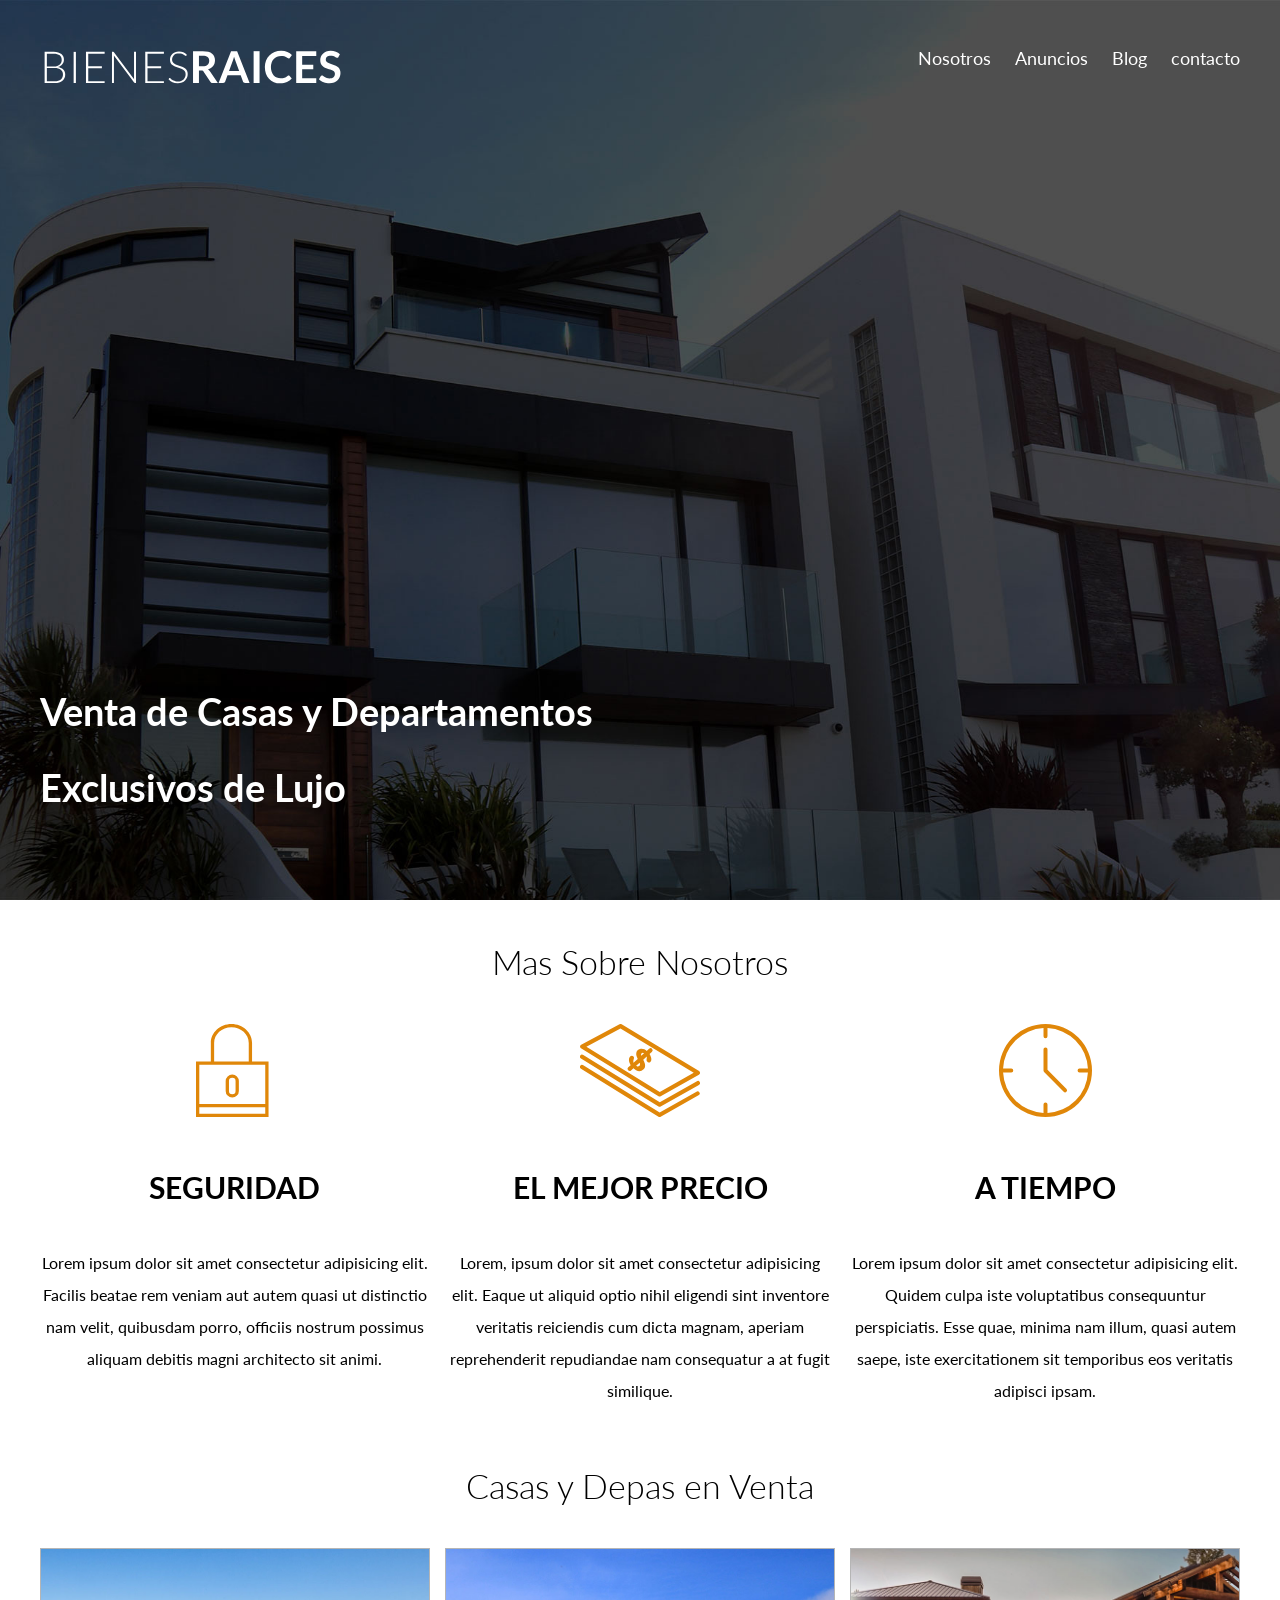
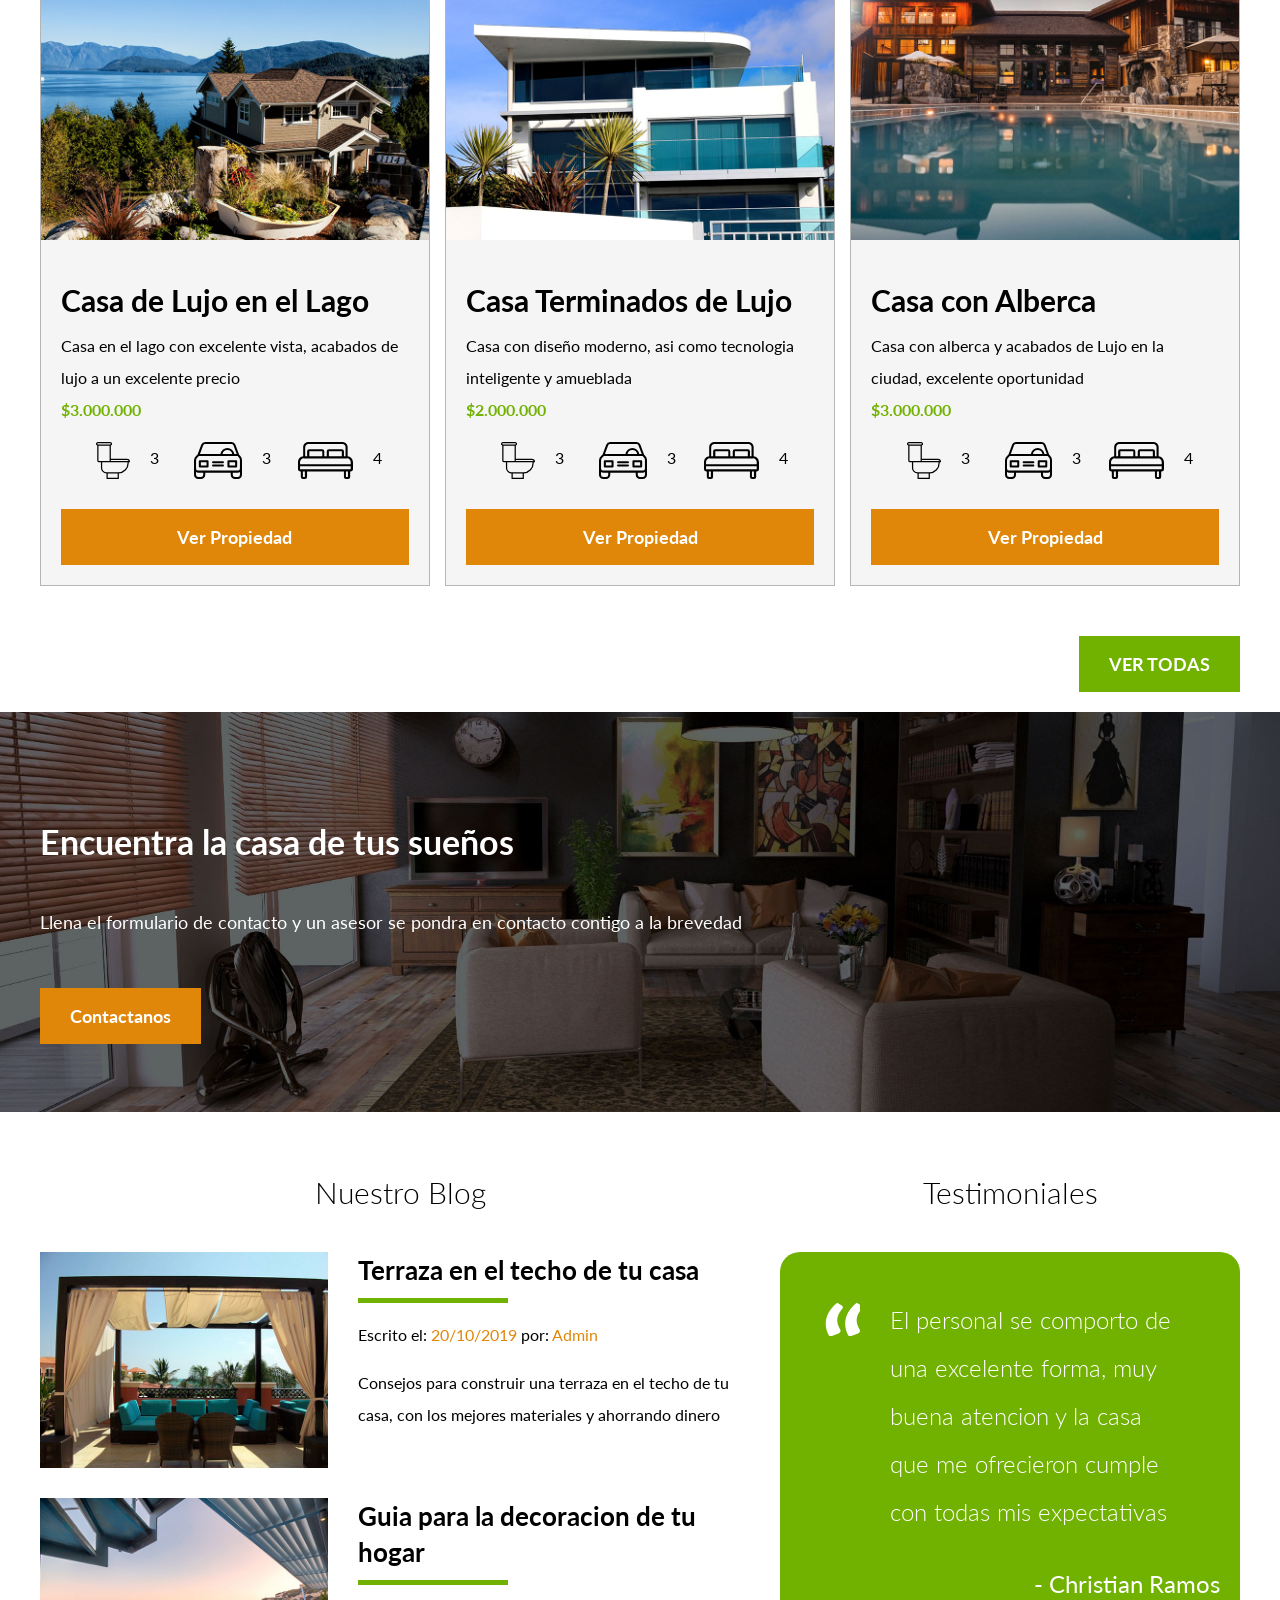
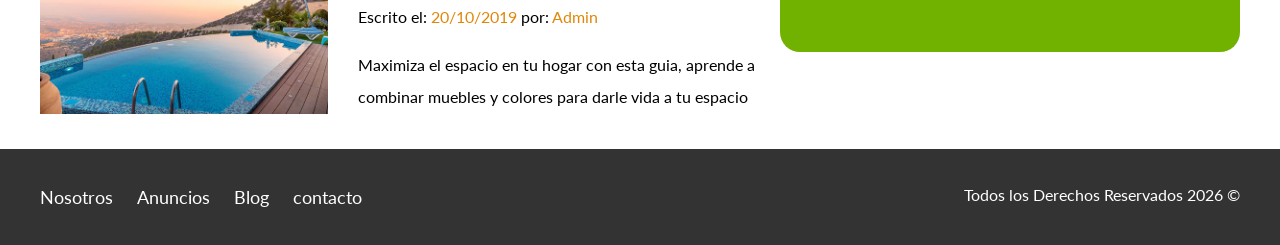
==== index.html @ e01a39d3 "Primer commit" ====
<!DOCTYPE html>
<html lang="en">

<head>
    <meta charset="UTF-8">
    <meta name="viewport" content="width=device-width, initial-scale=1.0">
    <title>Bienes Raices</title>
    <link
        href="https://fonts.googleapis.com/css2?family=Lato:ital,wght@0,100;0,300;0,400;0,700;0,900;1,100;1,300;1,400;1,700;1,900&display=swap"
        rel="stylesheet">
    <link rel="stylesheet" href="css/normalize.css">
    <link rel="stylesheet" href="css/styles.css">
</head>

<body>

    <header class="site-header inicio">
        <div class="contenedor contenido-header">
            <div class="barra">
                <a href="/">
                    <img src="img/logo.svg" alt="Logotipo de Bienes Raices">
                </a>
                <nav class="navegacion">
                    <a href="nosotros.html">Nosotros</a>
                    <a href="anuncios.html">Anuncios</a>
                    <a href="blog.html">Blog</a>
                    <a href="contacto.html">contacto</a>
                </nav>
            </div>

            <h1>Venta de Casas y Departamentos Exclusivos de Lujo</h1>
        </div>
    </header>

    <section class="contenedor seccion">
        <h2 class="fw-300 centrar-texto">Mas Sobre Nosotros</h2>
        <div class="iconos-nosotros">
            <div class="icono">
                <img src="img/icono1.svg" alt="Icono Seguridad">
                <h3>Seguridad</h3>
                <p>Lorem ipsum dolor sit amet consectetur adipisicing elit. Facilis beatae rem veniam aut autem quasi ut
                    distinctio nam velit, quibusdam porro, officiis nostrum possimus aliquam debitis magni architecto
                    sit
                    animi.</p>
            </div>

            <div class="icono">
                <img src="img/icono2.svg" alt="Icono Precio">
                <h3>El Mejor Precio</h3>
                <p>Lorem, ipsum dolor sit amet consectetur adipisicing elit. Eaque ut aliquid optio nihil eligendi sint
                    inventore veritatis reiciendis cum dicta magnam, aperiam reprehenderit repudiandae nam consequatur a
                    at
                    fugit similique.</p>
            </div>

            <div class="icono">
                <img src="img/icono3.svg" alt="Icono Tiempo">
                <h3>A Tiempo</h3>
                <p>Lorem ipsum dolor sit amet consectetur adipisicing elit. Quidem culpa iste voluptatibus consequuntur
                    perspiciatis. Esse quae, minima nam illum, quasi autem saepe, iste exercitationem sit temporibus eos
                    veritatis adipisci ipsam.</p>
            </div>
        </div>
    </section>

    <main class="seccion contenedor">
        <h2 class="fw-300 centrar-texto">Casas y Depas en Venta</h2>
        <div class="contenedor-anuncios">
            <div class="anuncio">
                <img src="img/anuncio1.jpg" alt="Casa de lujo en el lago">
                <div class="contenido-anuncio">
                    <h3>Casa de Lujo en el Lago</h3>
                    <p>Casa en el lago con excelente vista, acabados de lujo a un excelente precio</p>
                    <p class="precio">$3.000.000</p>
                    <ul class="iconos-caracteristicas">
                        <li>
                            <img src="img/icono_wc.svg" alt="icono wc">
                            <p>3</p>
                        </li>
                        <li>
                            <img src="img/icono_estacionamiento.svg" alt="icono autos">
                            <p>3</p>
                        </li>
                        <li>
                            <img src="img/icono_dormitorio.svg" alt="iconos habitaciones">
                            <p>4</p>
                        </li>
                    </ul>
                    <a href="anuncio.html" class="boton boton-amarillo d-block">Ver Propiedad</a>
                </div>
            </div>

            <div class="anuncio">
                <img src="img/anuncio2.jpg" alt="Casa terminada de lujo">
                <div class="contenido-anuncio">
                    <h3>Casa Terminados de Lujo</h3>
                    <p>Casa con diseño moderno, asi como tecnologia inteligente y amueblada</p>
                    <p class="precio">$2.000.000</p>
                    <ul class="iconos-caracteristicas">
                        <li>
                            <img src="img/icono_wc.svg" alt="icono wc">
                            <p>3</p>
                        </li>
                        <li>
                            <img src="img/icono_estacionamiento.svg" alt="icono autos">
                            <p>3</p>
                        </li>
                        <li>
                            <img src="img/icono_dormitorio.svg" alt="iconos habitaciones">
                            <p>4</p>
                        </li>
                    </ul>
                    <a href="anuncio.html" class="boton boton-amarillo d-block">Ver Propiedad</a>
                </div>
            </div>

            <div class="anuncio">
                <img src="img/anuncio3.jpg" alt="Casa con alberca">
                <div class="contenido-anuncio">
                    <h3>Casa con Alberca</h3>
                    <p>Casa con alberca y acabados de Lujo en la ciudad, excelente oportunidad</p>
                    <p class="precio">$3.000.000</p>
                    <ul class="iconos-caracteristicas">
                        <li>
                            <img src="img/icono_wc.svg" alt="icono wc">
                            <p>3</p>
                        </li>
                        <li>
                            <img src="img/icono_estacionamiento.svg" alt="icono autos">
                            <p>3</p>
                        </li>
                        <li>
                            <img src="img/icono_dormitorio.svg" alt="iconos habitaciones">
                            <p>4</p>
                        </li>
                    </ul>
                    <a href="anuncio.html" class="boton boton-amarillo d-block">Ver Propiedad</a>
                </div>
            </div>
        </div>

        <div class="ver-todas">
            <a href="anuncios.html" class="boton boton-verde">VER TODAS</a>
        </div>
    </main>

    <section class="imagen-contacto">
        <div class="contenedor contenido-contacto">
            <h2>Encuentra la casa de tus sueños</h2>
            <p>Llena el formulario de contacto y un asesor se pondra en contacto contigo a la brevedad</p>
            <a href="contacto.html" class="boton boton-amarillo">Contactanos</a>
        </div>
    </section>

    <div class="seccion-inferior contenedor seccion">
        <section class="blog">
            <h3 class="centrar-texto fw-300">Nuestro Blog</h3>

            <article class="entrada-blog">
                <div class="imagen">
                    <img src="img/blog1.jpg" alt="Entrada de blog">
                </div>
                <div class="texto-entrada">
                    <a href="entrada.html">
                        <h4>Terraza en el techo de tu casa</h4>
                    </a>
                    <p>Escrito el: <span>20/10/2019</span> por: <span>Admin</span></p>
                    <p>Consejos para construir una terraza en el techo de tu casa, con los mejores materiales y
                        ahorrando dinero
                    </p>
                </div>
            </article>

            <article class="entrada-blog">
                <div class="imagen">
                    <img src="img/blog2.jpg" alt="Entrada de blog 2">
                </div>
                <div class="texto-entrada">
                    <a href="entrada.html">
                        <h4>Guia para la decoracion de tu hogar</h4>
                    </a>
                    <p>Escrito el: <span>20/10/2019</span> por: <span>Admin</span></p>
                    <p>Maximiza el espacio en tu hogar con esta guia, aprende a combinar muebles y colores para darle
                        vida a
                        tu espacio</p>
                </div>
            </article>
        </section>

        <section class="testimoniales">
            <h3 class="centrar-texto fw-300">Testimoniales</h3>
            <div class="testimonial">
                <blockquote>El personal se comporto de una excelente forma, muy buena atencion y la casa que me
                    ofrecieron
                    cumple con todas mis expectativas</blockquote>
                <p>- Christian Ramos</p>
            </div>
        </section>
    </div>
    <footer class="site-footer seccion">
        <div class="contenedor contenedor-footer">
            <nav class="navegacion">
                <a href="nosotros.html">Nosotros</a>
                <a href="anuncios.html">Anuncios</a>
                <a href="blog.html">Blog</a>
                <a href="contacto.html">contacto</a>
            </nav>
            <p class="copyright">Todos los Derechos Reservados 2026 &copy;</p>
        </div>
    </footer>

</body>

</html>
---- css/styles.css ----
html {
  box-sizing: border-box;
  font-size: 62.5%; /* Reset para REMS - 62.5% = 10px de 16px */
}

*,
*:before,
*:after {
  box-sizing: inherit;
}

body {
  font-family: "Lato", sans-serif;
  font-size: 1.6rem;
  line-height: 2;
}

/** Globales **/
img {
  max-width: 100%;
}

.contenedor {
  max-width: 120rem;
  margin: 0 auto;
}

h1 {
  font-size: 3.8rem;
}

h2 {
  font-size: 3.4rem;
}

h3 {
  font-size: 3rem;
}

h4 {
  font-size: 2.6rem;
}

/* Utilidades */
.seccion {
  margin-top: 2rem;
  margin-bottom: 2rem;
}

.fw-300 {
  font-weight: 300;
}

.centrar-texto {
  text-align: center;
}

.d-block {
  display: block !important;
}

.contenido-centrado {
  max-width: 800px;
}

/* Botones */
.boton {
  color: white;
  font-weight: 700;
  text-decoration: none;
  font-size: 1.8rem;
  padding: 1rem 3rem;
  margin-top: 3rem;
  display: inline-block;
  text-align: center;
  border: none;
}

.boton:hover {
  cursor: pointer;
}

.boton-amarillo {
  background-color: #e08709;
}

.boton-verde {
  background-color: #71b100;
}

/* Header */
.site-header {
  background-color: #333333;
  padding: 1rem 0 3rem 0;
}

.site-header.inicio {
  background-image: url(../img/header.jpg);
  background-position: center center;
  background-size: cover;
  height: 100vh;
  min-height: 60rem;
}

.contenido-header {
  height: 100%;
  display: flex;
  flex-direction: column;
  justify-content: space-between;
}

.contenido-header h1 {
  color: #ffffff;
  padding-bottom: 2rem;
  max-width: 60rem;
  line-height: 2;
}

.barra {
  display: flex;
  justify-content: space-between;
  padding-top: 3rem;
}

/* Navegacion */
.navegacion a {
  color: #ffff;
  text-decoration: none;
  font-size: 1.8rem;
  margin-right: 2rem;
}

.navegacion a:hover {
  color: #71b100;
}

.navegacion a:last-of-type {
  margin: 0;
}

/* Iconos Nosotros */
.iconos-nosotros {
  display: flex;
  justify-content: space-between;
}

.icono {
  flex-basis: calc(33.3% - 1rem);
  text-align: center;
}

.icono h3 {
  text-transform: uppercase;
}

/* Anuncios */
.contenedor-anuncios {
  display: flex;
  justify-content: space-between;
  flex-wrap: wrap;
}

.anuncio {
  flex: 0 0 calc(33.3% - 1rem);
  /* flex-grow: 0;
    flex-shrink: 0;
    flex-basis: calc(33.3% - 1rem); */
  border-style: solid;
  border-color: #b5b5b5;
  border-width: 1px;
  background-color: #f5f5f5;
  margin-bottom: 2rem;
}

.contenido-anuncio {
  padding: 2rem;
}

.contenido-anuncio h3,
.contenido-anuncio p {
  margin: 0;
}

.precio {
  color: #71b100;
  font-weight: 700;
}

.ver-todas {
  display: flex;
  justify-content: flex-end;
}

.iconos-caracteristicas {
  list-style: none;
  padding: 0;
  display: flex;
  justify-content: space-evenly;
  flex: 1;
  max-width: 500px;
}

.iconos-caracteristicas li {
  /*flex: 1;*/
  display: flex;
}

.iconos-caracteristicas li img {
  margin-right: 2rem;
}

/* contacto-home*/
.imagen-contacto {
  background-image: url(../img/encuentra.jpg);
  background-position: center center;
  background-size: cover;
  height: 40rem;
  display: flex;
  align-items: center;
}

.contenido-contacto {
  flex: 1;
  color: #ffffff;
}

.contenido-contacto p {
  font-size: 1.8rem;
}

/*Seccion inferior*/
.seccion-inferior {
  display: flex;
  justify-content: space-between;
}

.seccion-inferior .blog {
  flex-basis: 60%;
}

.seccion-inferior .testimoniales {
  flex-basis: calc(40% - 2rem);
}

.entrada-blog {
  display: flex;
  justify-content: space-between;
  margin-bottom: 2rem;
}

.entrada-blog:last-of-type {
  margin-bottom: 0;
}

.entrada-blog .imagen {
  flex-basis: 40%;
}

.entrada-blog .texto-entrada {
  flex-basis: calc(60% - 3rem);
}

.texto-entrada a {
  color: black;
  text-decoration: none;
}

.texto-entrada h4 {
  margin: 0;
  line-height: 1.4;
}

.texto-entrada h4::after {
  content: "";
  display: block;
  width: 15rem;
  height: 0.5rem;
  background-color: #71b100;
  margin-top: 1rem;
}

.texto-entrada span {
  color: #e08709;
}

/*Testimoniales*/
.testimonial {
  background-color: #71b100;
  font-size: 2.4rem;
  padding: 2rem;
  color: #ffffff;
  border-radius: 2rem;
}

.testimonial p {
  text-align: right;
}

.testimonial blockquote::before {
  content: "";
  background-image: url(../img/comilla.svg);
  width: 4rem;
  height: 4rem;
  position: absolute;
  left: -2rem;
}

.testimonial blockquote {
  position: relative;
  padding-left: 5rem;
  font-weight: 300;
}

/*Footer*/
.site-footer {
  background-color: #333333;
  margin: 0;
}

.contenedor-footer {
  padding: 3rem 0;
  display: flex;
  justify-content: space-between;
}

.copyright {
  margin: 0;
  color: white;
}

/*PAGINAS INTERNAS*/
/*Nosotros*/
.contenido-nosotros {
  display: grid;
  grid-template-columns: repeat(2, 1fr);
  grid-column-gap: 20px;
}

.texto-nosotros blockquote {
  font-weight: 900;
  font-size: 2rem;
  margin: 0;
  padding: 1rem 0 3rem 0;
}

/*Anuncio*/
.resumen-propiedad {
  display: flex;
  justify-content: space-between;
  align-items: center;
}

/*Contacto*/
.contacto p {
  font-size: 1.2rem;
  color: #4f4f4f;
  margin: 2rem 0 0 0;
}

legend {
  font-size: 2rem;
  color: #4f4f4f;
}

label {
  font-weight: 700;
  text-transform: uppercase;
  display: block;
}

input:not([type="submit"]),
textarea,
select {
  padding: 1rem;
  display: block;
  width: 100%;
  background-color: #e1e1e1;
  margin-bottom: 2rem;
  border: none;
  border-radius: 1rem;
}
input[type="radio"] {
  width: auto;
  margin: 0;
}
select {
  -webkit-appearance: none;
  appearance: none;
}
textarea {
  height: 20rem;
}

.forma-contacto {
  max-width: 30rem;
  display: flex;
  justify-content: space-between;
  align-items: center;
}
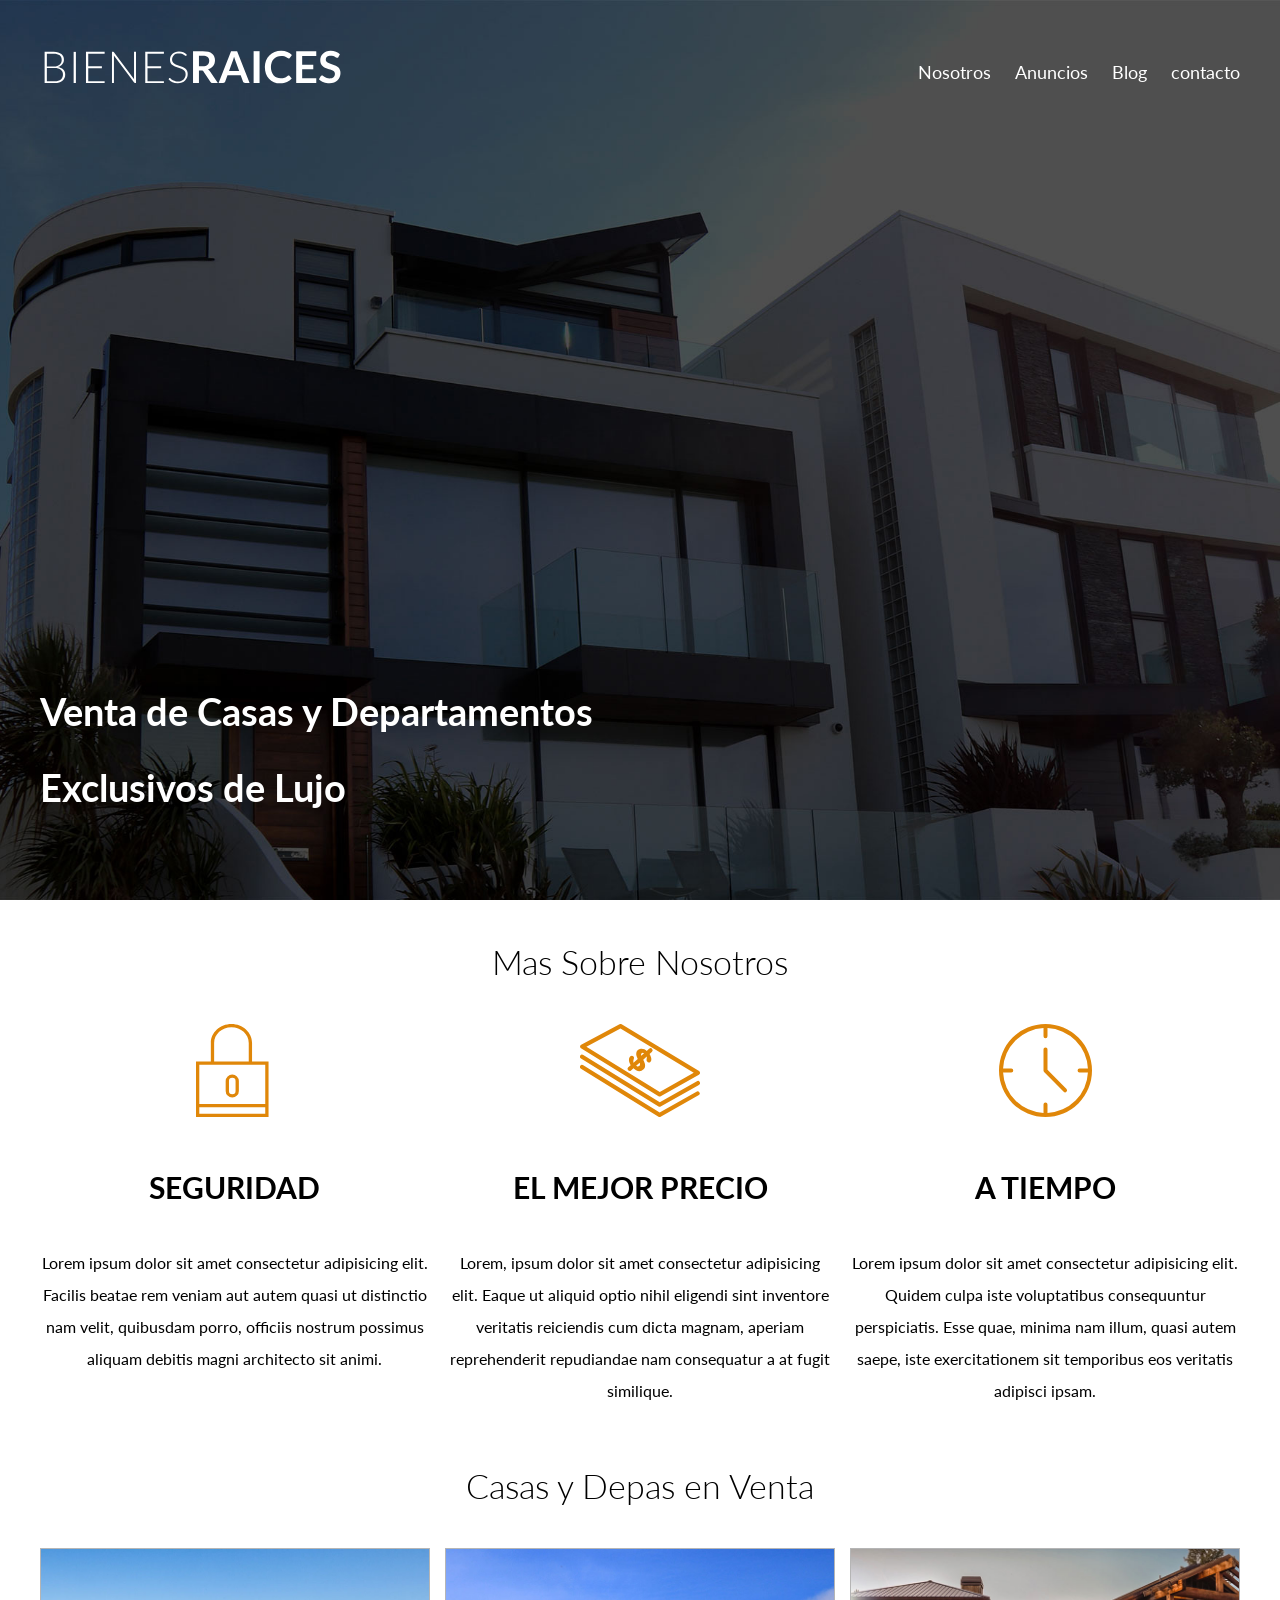
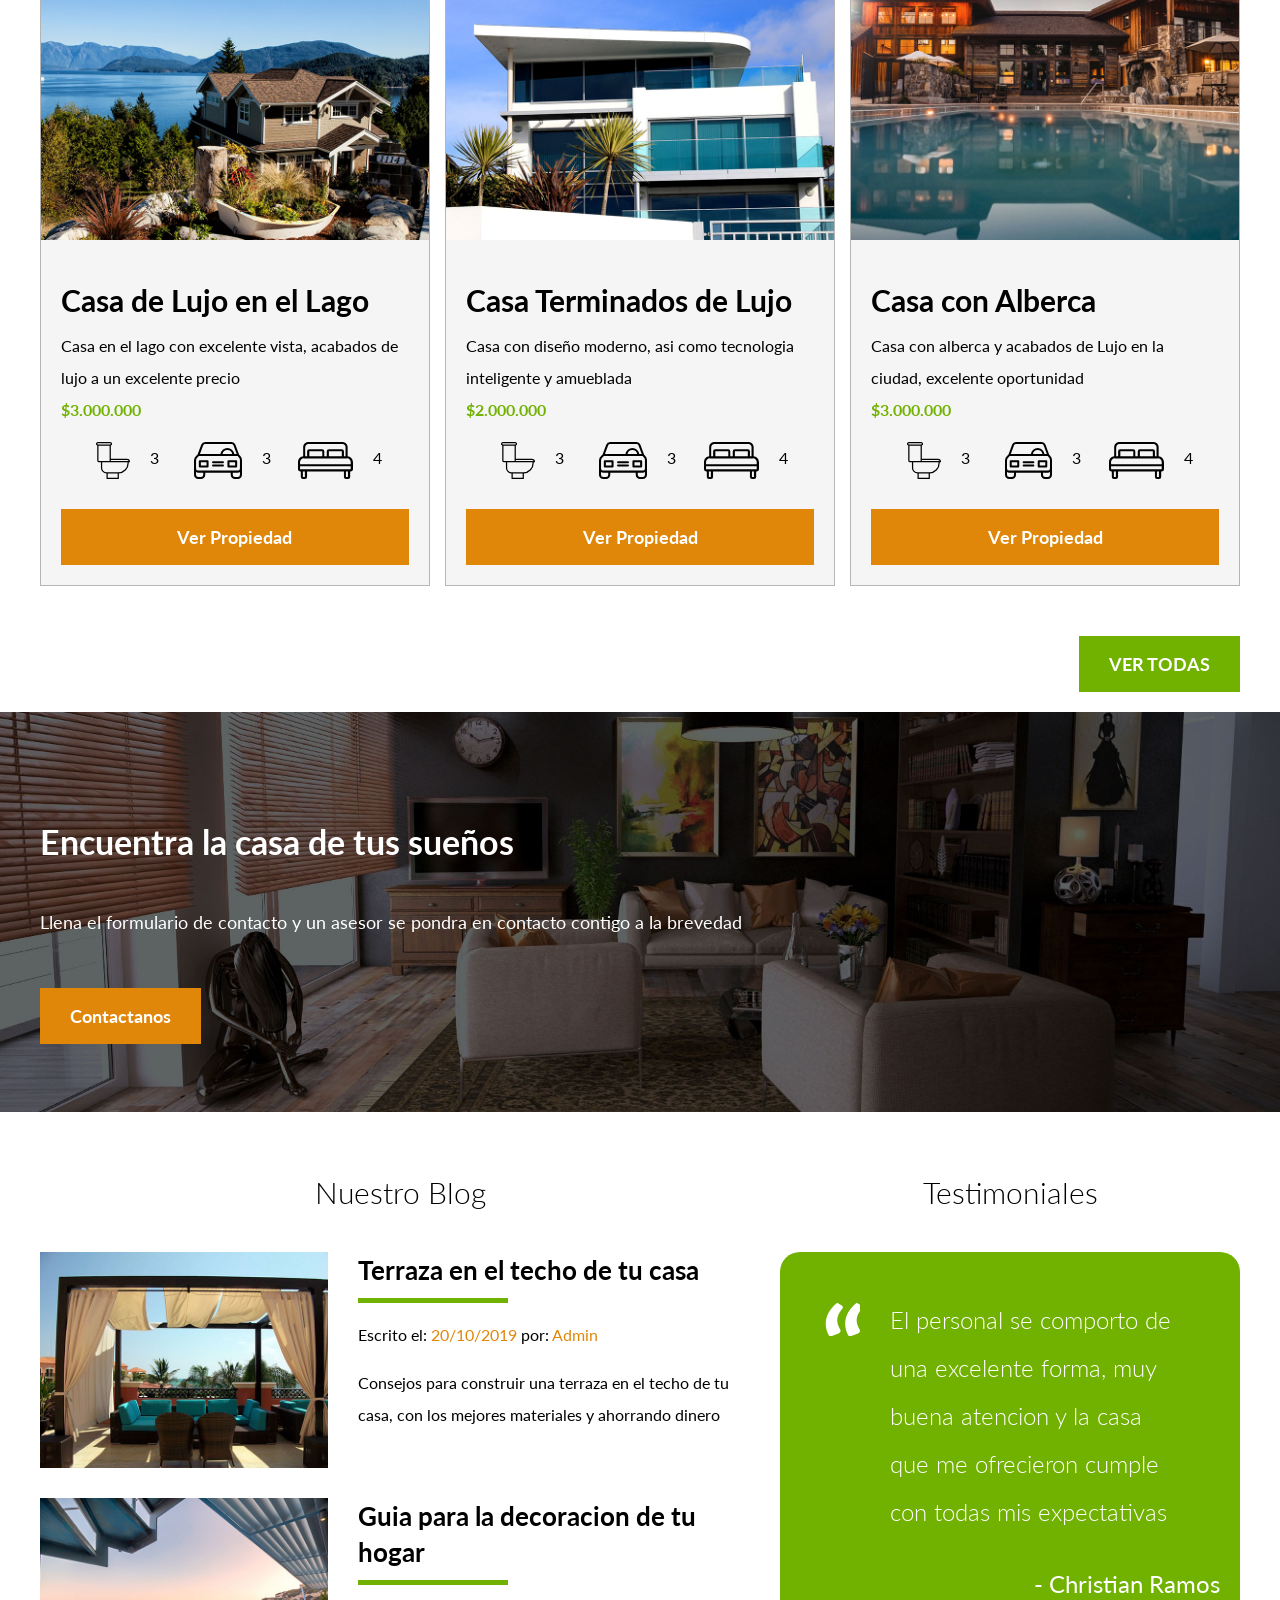
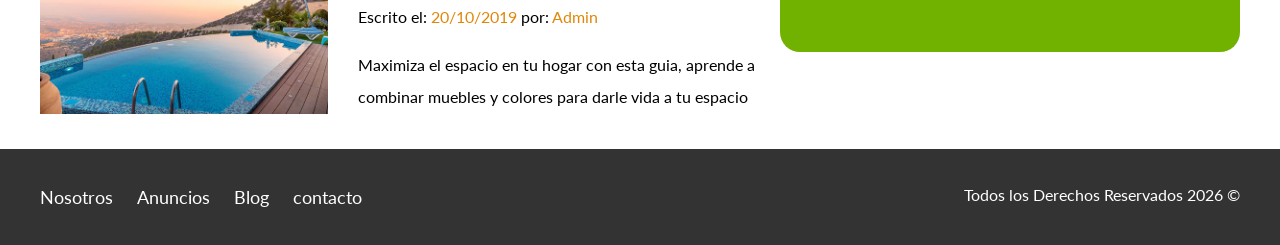
==== commit dca0c055: "Actualización del proyecto" ====
--- a/index.html
+++ b/index.html
@@ -20,7 +20,14 @@
                 <a href="/">
                     <img src="img/logo.svg" alt="Logotipo de Bienes Raices">
                 </a>
-                <nav class="navegacion">
+
+                <div class="mobile-menu">
+                    <a href="#navegacion">
+                        <img src="img/barras.svg" alt="Icono menu">
+                    </a>
+                </div>
+
+                <nav id="navegacion" class="navegacion">
                     <a href="nosotros.html">Nosotros</a>
                     <a href="anuncios.html">Anuncios</a>
                     <a href="blog.html">Blog</a>
--- a/css/styles.css
+++ b/css/styles.css
@@ -21,6 +21,7 @@
 }
 
 .contenedor {
+  width: 95%;
   max-width: 120rem;
   margin: 0 auto;
 }
@@ -74,6 +75,15 @@
   display: inline-block;
   text-align: center;
   border: none;
+  display: block;
+  flex: 0 0 100%;
+}
+
+@media (min-width: 768px) {
+  .boton {
+    display: inline-block;
+    flex: 0 0 auto;
+  }
 }
 
 .boton:hover {
@@ -107,6 +117,13 @@
   display: flex;
   flex-direction: column;
   justify-content: space-between;
+  text-align: center;
+}
+
+@media (min-width: 768px) {
+  .contenido-header {
+    text-align: left;
+  }
 }
 
 .contenido-header h1 {
@@ -117,36 +134,81 @@
 }
 
 .barra {
-  display: flex;
-  justify-content: space-between;
   padding-top: 3rem;
+}
+
+@media (min-width: 768px) {
+  .barra {
+    display: flex;
+    justify-content: space-between;
+    align-items: center;
+  }
 }
 
 /* Navegacion */
 .navegacion a {
   color: #ffff;
   text-decoration: none;
-  font-size: 1.8rem;
-  margin-right: 2rem;
+  font-size: 2.2rem;
+  display: block;
+}
+
+@media (min-width: 768px) {
+  .navegacion a {
+    display: inline-block;
+    font-size: 1.8rem;
+    margin-right: 2rem;
+  }
+  .navegacion a:last-of-type {
+    margin: 0;
+  }
 }
 
 .navegacion a:hover {
   color: #71b100;
 }
 
-.navegacion a:last-of-type {
-  margin: 0;
+/*Mobile-menu*/
+.mobile-menu img{
+  width: 5rem;
+}
+
+@media (min-width: 768px){
+  .mobile-menu{
+    display: none;
+  }
+}
+
+.navegacion:target{
+  display: block;
+}
+
+.navegacion {
+  display: none;
+}
+
+@media (min-width: 768px){
+  .navegacion{
+    display: block;
+  }
 }
 
 /* Iconos Nosotros */
-.iconos-nosotros {
-  display: flex;
-  justify-content: space-between;
+@media (min-width: 768px) {
+  .iconos-nosotros {
+    display: flex;
+    justify-content: space-between;
+  }
 }
 
 .icono {
-  flex-basis: calc(33.3% - 1rem);
   text-align: center;
+}
+
+@media (min-width: 768px) {
+  .icono {
+    flex-basis: calc(33.3% - 1rem);
+  }
 }
 
 .icono h3 {
@@ -154,22 +216,30 @@
 }
 
 /* Anuncios */
-.contenedor-anuncios {
-  display: flex;
-  justify-content: space-between;
-  flex-wrap: wrap;
+
+@media (min-width: 768px) {
+  .contenedor-anuncios {
+    display: flex;
+    justify-content: space-between;
+    flex-wrap: wrap;
+  }
 }
 
 .anuncio {
-  flex: 0 0 calc(33.3% - 1rem);
-  /* flex-grow: 0;
-    flex-shrink: 0;
-    flex-basis: calc(33.3% - 1rem); */
   border-style: solid;
   border-color: #b5b5b5;
   border-width: 1px;
   background-color: #f5f5f5;
   margin-bottom: 2rem;
+}
+
+@media (min-width: 768px) {
+  .anuncio {
+    flex: 0 0 calc(33.3% - 1rem);
+    /* flex-grow: 0;
+    flex-shrink: 0;
+    flex-basis: calc(33.3% - 1rem); */
+  }
 }
 
 .contenido-anuncio {
@@ -220,7 +290,7 @@
 }
 
 .contenido-contacto {
-  flex: 1;
+  flex: 0 0 95%;
   color: #ffffff;
 }
 
@@ -229,35 +299,44 @@
 }
 
 /*Seccion inferior*/
-.seccion-inferior {
-  display: flex;
-  justify-content: space-between;
-}
-
-.seccion-inferior .blog {
-  flex-basis: 60%;
-}
-
-.seccion-inferior .testimoniales {
-  flex-basis: calc(40% - 2rem);
+@media (min-width: 768px) {
+  .seccion-inferior {
+    display: flex;
+    justify-content: space-between;
+  }
+
+  .seccion-inferior .blog {
+    flex-basis: 60%;
+  }
+
+  .seccion-inferior .testimoniales {
+    flex-basis: calc(40% - 2rem);
+  }
 }
 
 .entrada-blog {
-  display: flex;
-  justify-content: space-between;
   margin-bottom: 2rem;
+}
+
+@media (min-width: 768px) {
+  .entrada-blog {
+    display: flex;
+    justify-content: space-between;
+  }
 }
 
 .entrada-blog:last-of-type {
   margin-bottom: 0;
 }
 
-.entrada-blog .imagen {
+@media (min-width: 768px){
+  .entrada-blog .imagen {
   flex-basis: 40%;
 }
 
 .entrada-blog .texto-entrada {
   flex-basis: calc(60% - 3rem);
+}
 }
 
 .texto-entrada a {
@@ -319,8 +398,14 @@
 
 .contenedor-footer {
   padding: 3rem 0;
-  display: flex;
+  text-align: center;
+}
+
+@media (min-width: 768px){
+  .contenedor-footer{
+    display: flex;
   justify-content: space-between;
+  }
 }
 
 .copyright {
@@ -330,10 +415,12 @@
 
 /*PAGINAS INTERNAS*/
 /*Nosotros*/
-.contenido-nosotros {
+@media (min-width: 768px){
+  .contenido-nosotros {
   display: grid;
   grid-template-columns: repeat(2, 1fr);
   grid-column-gap: 20px;
+}
 }
 
 .texto-nosotros blockquote {
